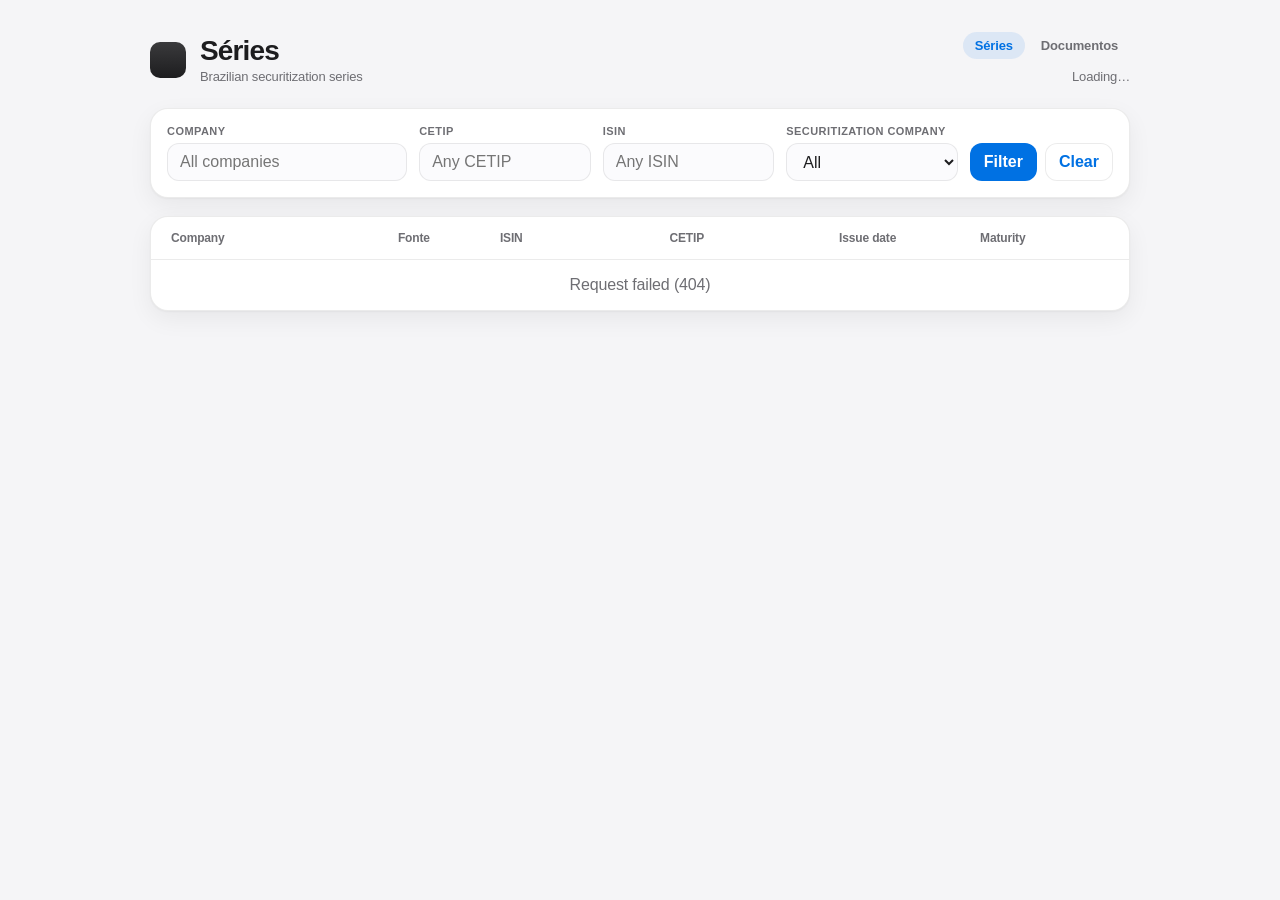
==== web/index.html @ 2756e40d "Show six series columns and single-série detail List Company, Fonte, ISIN, CETIP, Issue date, and Ma" ====
<!DOCTYPE html>
<html lang="en">
  <head>
    <meta charset="utf-8" />
    <meta name="viewport" content="width=device-width, initial-scale=1" />
    <title>Séries</title>
    <link rel="stylesheet" href="styles.css" />
  </head>
  <body>
    <header class="topbar">
      <div class="brand">
        <span class="mark" aria-hidden="true"></span>
        <div>
          <h1>Séries</h1>
          <p>Brazilian securitization series</p>
        </div>
      </div>
      <div class="topbar-aside">
        <nav class="site-nav" aria-label="Catalog sections">
          <a class="active" href="/">Séries</a>
          <a href="/documentos">Documentos</a>
        </nav>
        <p class="count" id="result-count">Loading…</p>
      </div>
    </header>

    <main>
      <form class="filters filters-emissoes" id="filters" autocomplete="off">
        <label>
          <span>Company</span>
          <input id="filter-company" name="company" list="company-options" placeholder="All companies" />
          <datalist id="company-options"></datalist>
        </label>
        <label>
          <span>CETIP</span>
          <input id="filter-cetip" name="cetip" placeholder="Any CETIP" />
        </label>
        <label>
          <span>ISIN</span>
          <input id="filter-isin" name="isin" placeholder="Any ISIN" />
        </label>
        <label>
          <span>Securitization company</span>
          <select id="filter-fonte" name="fonte">
            <option value="">All</option>
          </select>
        </label>
        <div class="filter-actions">
          <button type="submit">Filter</button>
          <button type="button" class="ghost" id="reset-filters">Clear</button>
        </div>
      </form>

      <section class="list-card" aria-live="polite">
        <div class="list-head list-head-emissoes">
          <span>Company</span>
          <span>Fonte</span>
          <span>ISIN</span>
          <span>CETIP</span>
          <span>Issue date</span>
          <span>Maturity</span>
        </div>
        <ul class="list" id="serie-list"></ul>
        <p class="status" id="status" hidden></p>
        <button type="button" class="load-more" id="load-more" hidden>Load more</button>
      </section>
    </main>

    <div class="sheet" id="sheet" hidden>
      <div class="sheet-backdrop" data-close="true"></div>
      <aside class="sheet-panel sheet-panel-wide" role="dialog" aria-modal="true" aria-labelledby="sheet-title">
        <header>
          <h2 id="sheet-title">Série</h2>
          <button type="button" class="icon-close" data-close="true" aria-label="Close">×</button>
        </header>
        <div class="sheet-body" id="sheet-body"></div>
      </aside>
    </div>

    <script src="app.js"></script>
  </body>
</html>
---- web/styles.css ----
:root {
  --bg: #f5f5f7;
  --surface: #ffffff;
  --text: #1d1d1f;
  --muted: #6e6e73;
  --line: rgba(0, 0, 0, 0.08);
  --accent: #0071e3;
  --accent-press: #0077ed;
  --shadow: 0 1px 2px rgba(0, 0, 0, 0.04), 0 8px 24px rgba(0, 0, 0, 0.06);
  --radius: 18px;
}

* {
  box-sizing: border-box;
}

html,
body {
  margin: 0;
  min-height: 100%;
  background: var(--bg);
  color: var(--text);
  font-family: -apple-system, BlinkMacSystemFont, "SF Pro Text", "Segoe UI", sans-serif;
  letter-spacing: -0.01em;
}

body {
  padding: 32px 24px 80px;
}

.topbar,
.filters,
.list-card {
  max-width: 980px;
  margin: 0 auto;
}

.topbar {
  display: flex;
  align-items: flex-end;
  justify-content: space-between;
  gap: 16px;
  margin-bottom: 24px;
}

.topbar-aside {
  display: flex;
  flex-direction: column;
  align-items: flex-end;
  gap: 8px;
}

.site-nav {
  display: flex;
  gap: 4px;
}

.site-nav a {
  display: inline-block;
  padding: 6px 12px;
  border-radius: 999px;
  color: var(--muted);
  text-decoration: none;
  font-size: 13px;
  font-weight: 600;
}

.site-nav a:hover {
  color: var(--text);
  background: rgba(0, 0, 0, 0.04);
}

.site-nav a.active {
  color: var(--accent);
  background: rgba(0, 113, 227, 0.1);
}

.brand {
  display: flex;
  gap: 14px;
  align-items: center;
}

.mark {
  width: 36px;
  height: 36px;
  border-radius: 10px;
  background: linear-gradient(180deg, #3a3a3c, #1d1d1f);
}

h1 {
  margin: 0;
  font-size: 28px;
  font-weight: 650;
  letter-spacing: -0.03em;
}

.brand p,
.count {
  margin: 2px 0 0;
  color: var(--muted);
  font-size: 13px;
}

.filters {
  display: grid;
  grid-template-columns: 1.4fr repeat(4, 1fr) auto;
  gap: 12px;
  padding: 16px;
  background: var(--surface);
  border: 1px solid var(--line);
  border-radius: var(--radius);
  box-shadow: var(--shadow);
  margin-bottom: 18px;
}

.filters-emissoes {
  grid-template-columns: 1.4fr 1fr 1fr 1fr auto;
}

.filters label {
  display: flex;
  flex-direction: column;
  gap: 6px;
  min-width: 0;
}

.filters span {
  font-size: 11px;
  font-weight: 600;
  color: var(--muted);
  text-transform: uppercase;
  letter-spacing: 0.04em;
}

input,
select,
button {
  font: inherit;
}

input,
select {
  height: 38px;
  padding: 0 12px;
  border: 1px solid var(--line);
  border-radius: 12px;
  background: #fbfbfd;
  color: var(--text);
  outline: none;
}

input:focus,
select:focus {
  border-color: var(--accent);
  box-shadow: 0 0 0 4px rgba(0, 113, 227, 0.15);
}

.filter-actions {
  display: flex;
  align-items: flex-end;
  gap: 8px;
}

button {
  height: 38px;
  padding: 0 14px;
  border: 0;
  border-radius: 12px;
  background: var(--accent);
  color: #fff;
  font-weight: 600;
  cursor: pointer;
}

button:hover {
  background: var(--accent-press);
}

button.ghost,
button.load-more {
  background: transparent;
  color: var(--accent);
  box-shadow: inset 0 0 0 1px var(--line);
}

button.ghost:hover,
button.load-more:hover {
  background: rgba(0, 113, 227, 0.06);
}

.list-card {
  background: var(--surface);
  border: 1px solid var(--line);
  border-radius: var(--radius);
  box-shadow: var(--shadow);
  overflow: hidden;
}

.list-head,
.row {
  display: grid;
  grid-template-columns: 1.5fr 140px 1.2fr;
  gap: 12px;
  padding: 14px 20px;
  align-items: center;
}

.list-head-emissoes,
.row-emissoes {
  grid-template-columns: 1.5fr 90px 1.1fr 1.1fr 0.9fr 0.9fr;
}

.row-emissoes .codes {
  font-size: 13px;
  word-break: break-word;
}

.list-head {
  font-size: 12px;
  font-weight: 600;
  color: var(--muted);
  border-bottom: 1px solid var(--line);
}

.list {
  list-style: none;
  margin: 0;
  padding: 0;
}

.row {
  width: 100%;
  background: transparent;
  color: inherit;
  border: 0;
  border-radius: 0;
  height: auto;
  text-align: left;
  font-weight: 500;
  border-bottom: 1px solid var(--line);
}

.row:last-child {
  border-bottom: 0;
}

.row:hover {
  background: #f7f7f8;
}

.row .muted {
  color: var(--muted);
  font-weight: 400;
}

.status,
.load-more {
  margin: 16px auto;
  display: block;
}

.status[hidden],
.load-more[hidden] {
  display: none;
}

.status {
  text-align: center;
  color: var(--muted);
}

.load-more {
  margin-bottom: 20px;
}

.sheet[hidden] {
  display: none;
}

.sheet {
  position: fixed;
  inset: 0;
  z-index: 20;
}

.sheet-backdrop {
  position: absolute;
  inset: 0;
  background: rgba(0, 0, 0, 0.28);
}

.sheet-panel {
  position: absolute;
  top: 0;
  right: 0;
  width: min(440px, 100%);
  height: 100%;
  background: var(--surface);
  box-shadow: -16px 0 40px rgba(0, 0, 0, 0.12);
  display: flex;
  flex-direction: column;
}

.sheet-panel-wide {
  width: min(640px, 100%);
}

.sheet-panel header {
  display: flex;
  align-items: center;
  justify-content: space-between;
  padding: 22px 22px 12px;
  border-bottom: 1px solid var(--line);
}

.sheet-panel h2 {
  margin: 0;
  font-size: 20px;
  letter-spacing: -0.03em;
}

.icon-close {
  width: 32px;
  height: 32px;
  padding: 0;
  background: #f2f2f4;
  color: var(--text);
  font-size: 22px;
  line-height: 1;
}

.sheet-body {
  padding: 8px 22px 32px;
  overflow: auto;
}

.kv {
  display: grid;
  grid-template-columns: 140px 1fr;
  gap: 8px 12px;
  padding: 12px 0;
  border-bottom: 1px solid var(--line);
  font-size: 14px;
}

.kv dt {
  margin: 0;
  color: var(--muted);
}

.kv dd {
  margin: 0;
  word-break: break-word;
}

.sheet-body a {
  color: var(--accent);
  text-decoration: none;
  font-weight: 600;
}

.open-link {
  display: inline-flex;
  margin-top: 18px;
  height: 42px;
  align-items: center;
  padding: 0 16px;
  border-radius: 12px;
  background: var(--accent);
  color: #fff !important;
}

.detail-section {
  margin-top: 20px;
}

.detail-section:first-child {
  margin-top: 4px;
}

.detail-section h3 {
  margin: 0 0 8px;
  font-size: 15px;
  font-weight: 650;
  letter-spacing: -0.02em;
}

.section-empty {
  margin: 0;
  color: var(--muted);
  font-size: 14px;
}

.serie-list {
  display: grid;
  gap: 12px;
}

.serie-card {
  border: 1px solid var(--line);
  border-radius: 12px;
  padding: 4px 14px 8px;
  background: #fbfbfd;
}

.serie-card-head {
  display: flex;
  justify-content: space-between;
  gap: 12px;
  align-items: baseline;
  padding: 10px 0 4px;
}

.serie-card .kv {
  grid-template-columns: 160px 1fr;
  padding: 8px 0;
}

.table-wrap {
  overflow-x: auto;
  border: 1px solid var(--line);
  border-radius: 12px;
}

.data-table {
  width: 100%;
  border-collapse: collapse;
  font-size: 13px;
}

.data-table th,
.data-table td {
  padding: 10px 12px;
  text-align: left;
  border-bottom: 1px solid var(--line);
  vertical-align: top;
}

.data-table th {
  background: #f7f7f8;
  color: var(--muted);
  font-size: 11px;
  text-transform: uppercase;
  letter-spacing: 0.04em;
  font-weight: 600;
}

.data-table tbody tr:last-child td {
  border-bottom: 0;
}

.doc-list {
  list-style: none;
  margin: 0;
  padding: 0;
  display: grid;
  gap: 8px;
}

.doc-item {
  padding: 12px 14px;
  border: 1px solid var(--line);
  border-radius: 12px;
  background: #fbfbfd;
}

.doc-title {
  font-weight: 600;
  font-size: 14px;
}

.doc-title a {
  color: var(--accent);
  text-decoration: none;
}

.doc-title a:hover {
  text-decoration: underline;
}

@media (max-width: 900px) {
  .filters,
  .filters-emissoes {
    grid-template-columns: 1fr 1fr;
  }

  .filter-actions {
    grid-column: 1 / -1;
  }

  .list-head,
  .list-head-emissoes {
    display: none;
  }

  .row,
  .row-emissoes {
    grid-template-columns: 1fr;
    gap: 4px;
  }

  .topbar-aside {
    align-items: flex-start;
  }
}
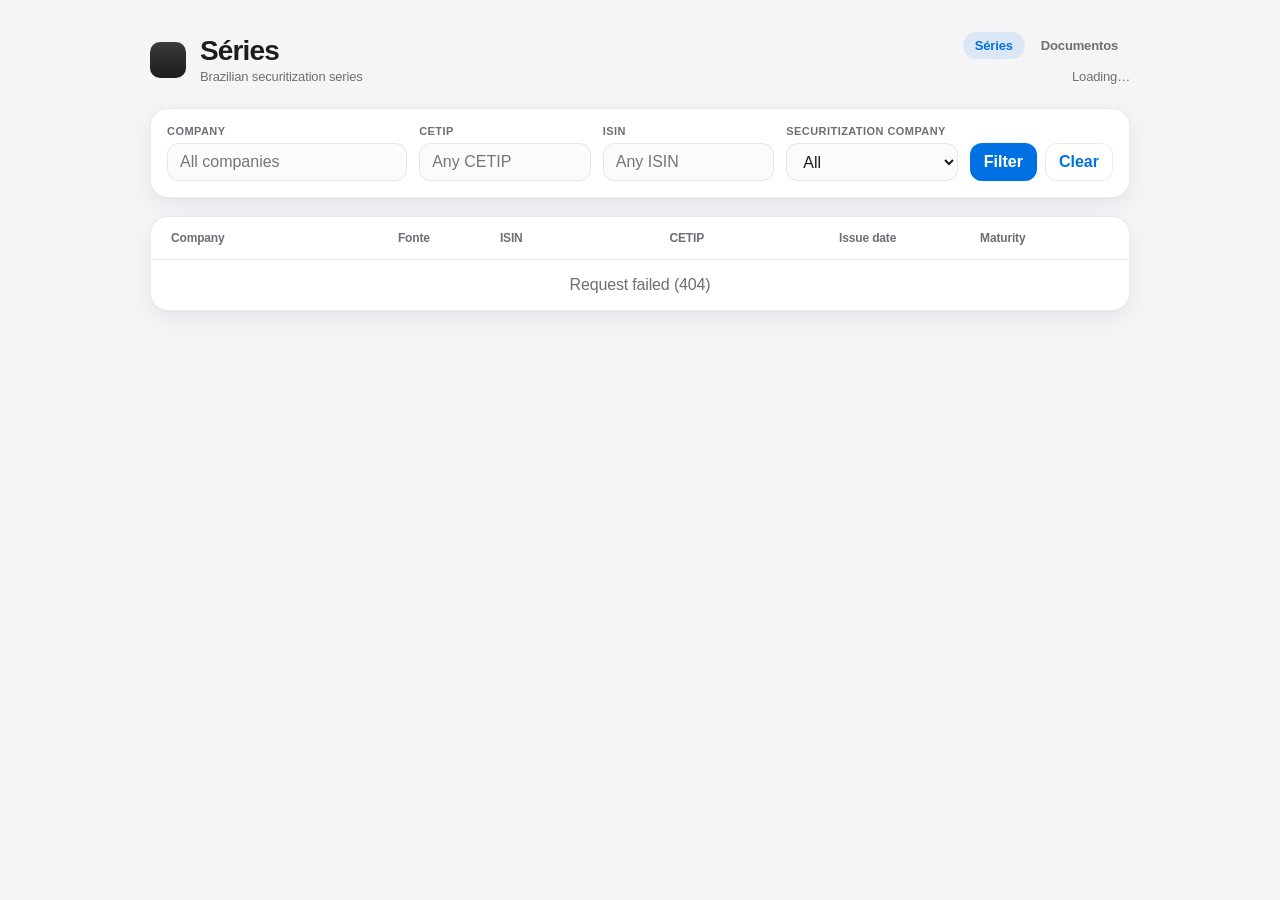
==== commit f3b30169: "Merge 27c67d9f53a9acb07ab18e7f6c8eb391f4bcc7c0 into be091fd8ea56e266667733ed565123dcdbbdf538" ====
(no text change in the page or its own stylesheets)
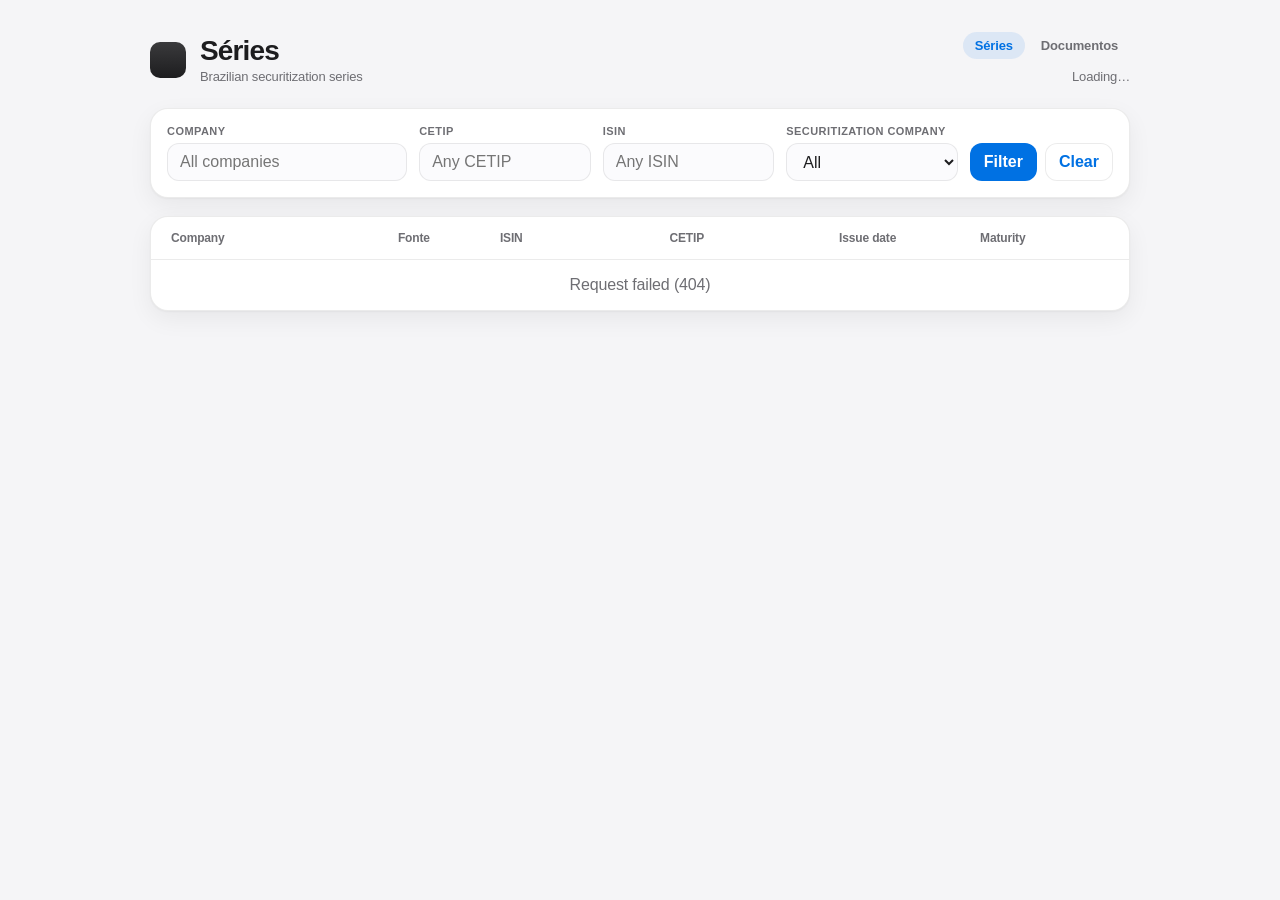
==== commit db92d7e4: "Merge branch 'cursor/series-first-6910' into main Series-first schema, catalog UI/API, and document " ====
(no text change in the page or its own stylesheets)
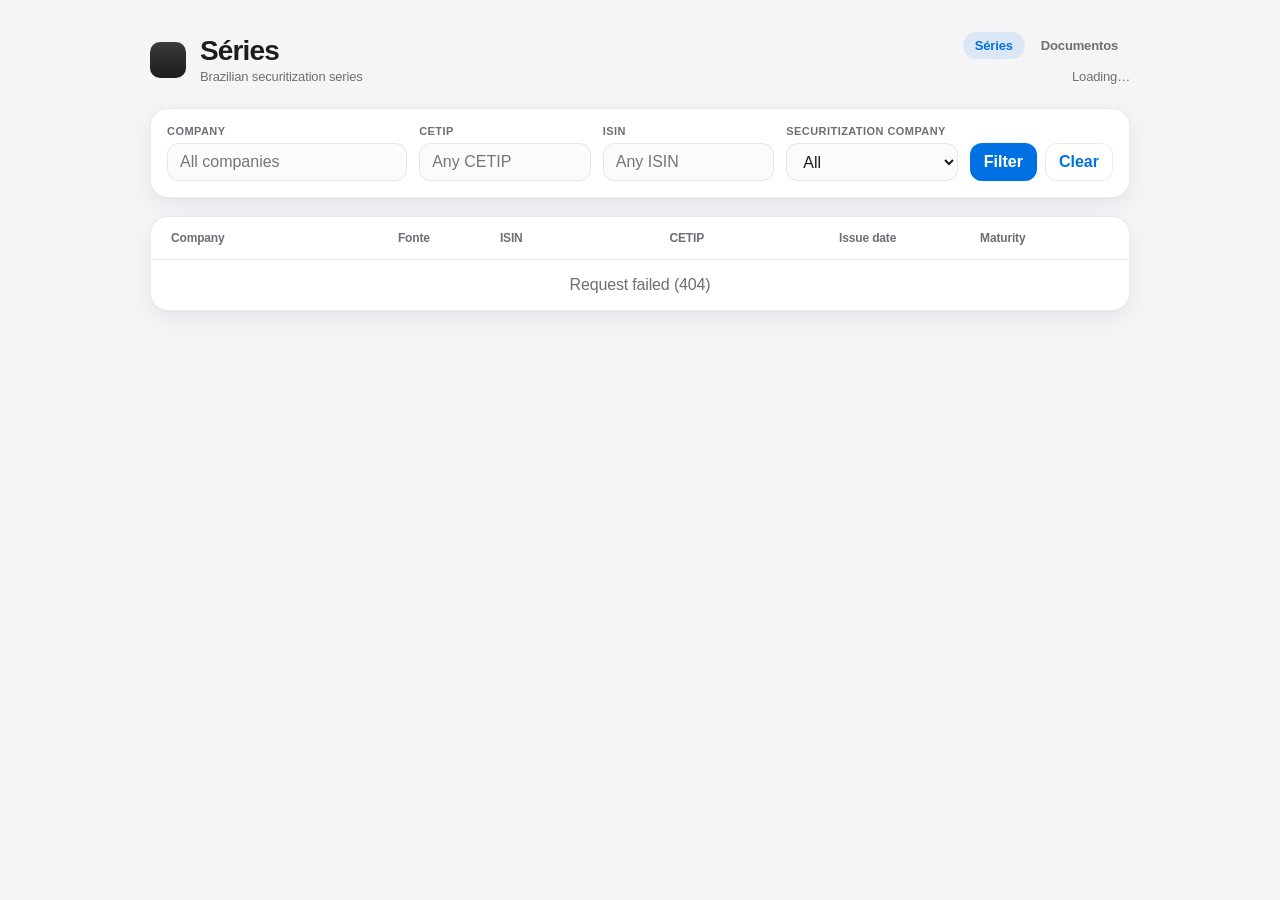
==== commit 1f038697: "Rebuild Opea for ~2h EC2 backfill with portal links Split docs once per emissao_id from detalhe fiel" ====
--- a/web/index.html
+++ b/web/index.html
@@ -4,7 +4,7 @@
     <meta charset="utf-8" />
     <meta name="viewport" content="width=device-width, initial-scale=1" />
     <title>Séries</title>
-    <link rel="stylesheet" href="styles.css" />
+    <link rel="stylesheet" href="styles.css?v=20260929" />
   </head>
   <body>
     <header class="topbar">
@@ -77,6 +77,6 @@
       </aside>
     </div>
 
-    <script src="app.js"></script>
+    <script src="app.js?v=20261011"></script>
   </body>
 </html>
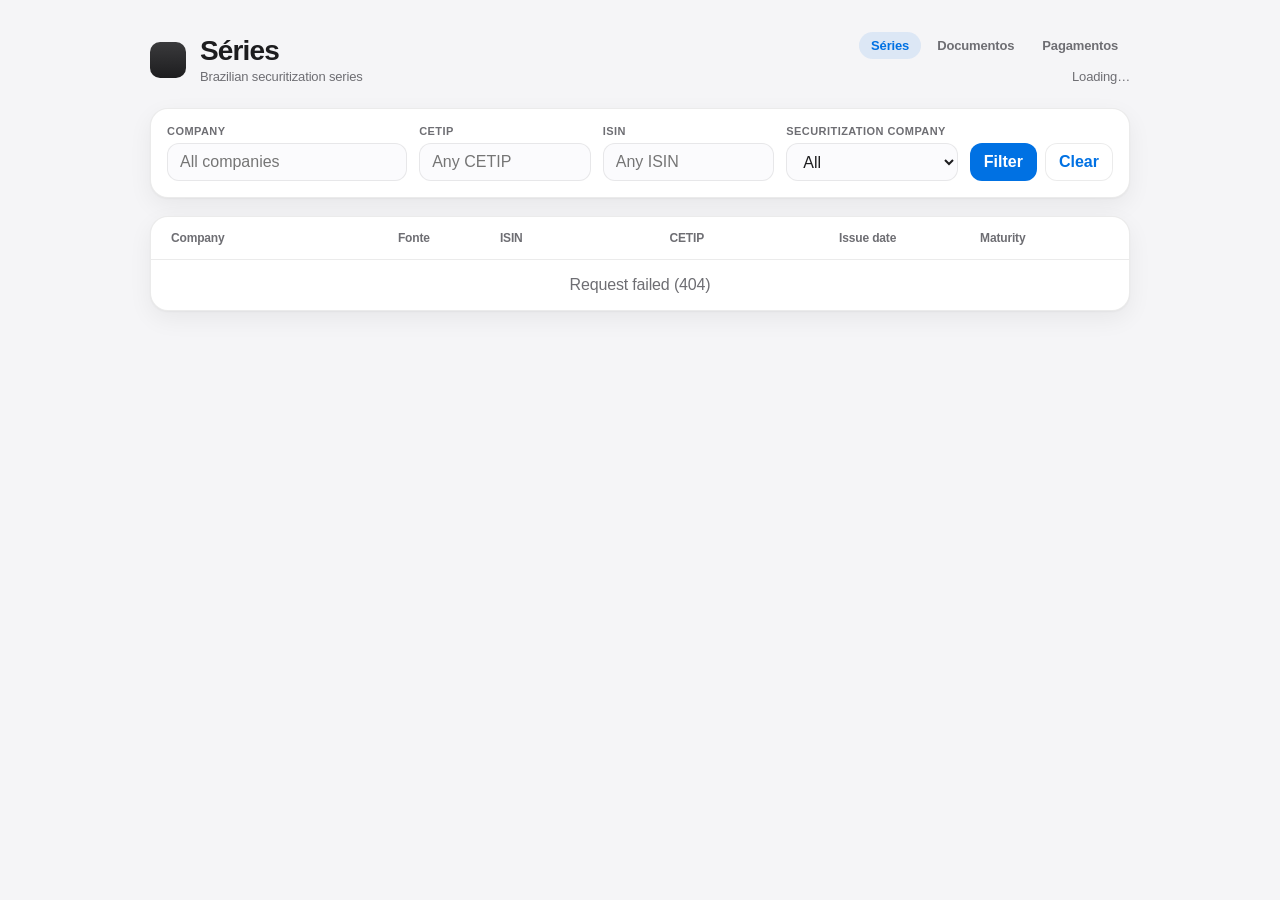
==== commit 294585e7: "Add Pagamentos catalog page for agenda events Expose GET /api/agenda (Código B3 filter, sort by data" ====
--- a/web/index.html
+++ b/web/index.html
@@ -19,6 +19,7 @@
         <nav class="site-nav" aria-label="Catalog sections">
           <a class="active" href="/">Séries</a>
           <a href="/documentos">Documentos</a>
+          <a href="/pagamentos">Pagamentos</a>
         </nav>
         <p class="count" id="result-count">Loading…</p>
       </div>
--- a/web/styles.css
+++ b/web/styles.css
@@ -423,31 +423,85 @@
   border-radius: 12px;
 }
 
+.filters-pagamentos {
+  grid-template-columns: minmax(180px, 280px) auto;
+}
+
+.table-card {
+  padding: 0;
+  overflow: hidden;
+}
+
+.table-card .table-wrap {
+  border: 0;
+  border-radius: 0;
+  max-height: min(70vh, 720px);
+  overflow: auto;
+}
+
+.table-card .status,
+.table-card .load-more {
+  margin: 12px 16px 16px;
+}
+
 .data-table {
   width: 100%;
-  border-collapse: collapse;
+  border-collapse: separate;
+  border-spacing: 0;
   font-size: 13px;
 }
 
 .data-table th,
 .data-table td {
-  padding: 10px 12px;
+  padding: 10px 14px;
   text-align: left;
   border-bottom: 1px solid var(--line);
-  vertical-align: top;
+  vertical-align: middle;
+  white-space: nowrap;
 }
 
 .data-table th {
+  position: sticky;
+  top: 0;
+  z-index: 1;
   background: #f7f7f8;
   color: var(--muted);
   font-size: 11px;
   text-transform: uppercase;
   letter-spacing: 0.04em;
   font-weight: 600;
+  box-shadow: inset 0 -1px 0 var(--line);
+}
+
+.data-table tbody tr:nth-child(even) td {
+  background: #fbfbfd;
+}
+
+.data-table tbody tr:hover td {
+  background: #f0f5ff;
 }
 
 .data-table tbody tr:last-child td {
   border-bottom: 0;
+}
+
+.data-table th.num,
+.data-table td.num {
+  text-align: right;
+  font-variant-numeric: tabular-nums;
+}
+
+.data-table td.mono {
+  font-family: ui-monospace, SFMono-Regular, Menlo, Consolas, monospace;
+  font-size: 12.5px;
+  font-weight: 600;
+  color: #1d1d1f;
+}
+
+.agenda-table td:nth-child(4) {
+  white-space: normal;
+  min-width: 140px;
+  max-width: 280px;
 }
 
 .doc-list {
@@ -481,8 +535,13 @@
 
 @media (max-width: 900px) {
   .filters,
-  .filters-emissoes {
+  .filters-emissoes,
+  .filters-pagamentos {
     grid-template-columns: 1fr 1fr;
+  }
+
+  .filters-pagamentos {
+    grid-template-columns: 1fr;
   }
 
   .filter-actions {
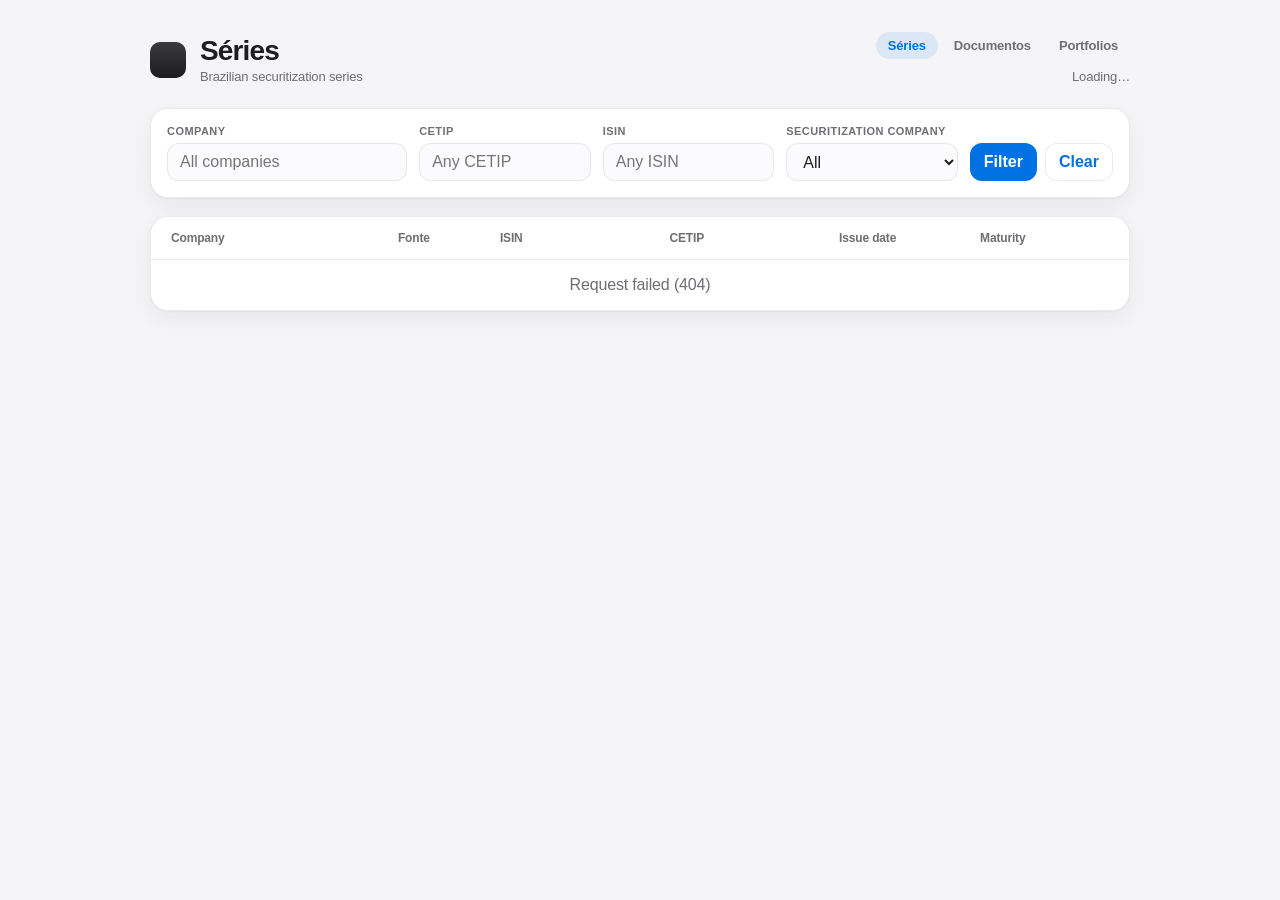
==== commit 7b233c1b: "Add Portfolios tab with carteiras memberships Create the carteiras table for unique portfolio/série " ====
--- a/web/index.html
+++ b/web/index.html
@@ -19,7 +19,7 @@
         <nav class="site-nav" aria-label="Catalog sections">
           <a class="active" href="/">Séries</a>
           <a href="/documentos">Documentos</a>
-          <a href="/pagamentos">Pagamentos</a>
+          <a href="/portfolios">Portfolios</a>
         </nav>
         <p class="count" id="result-count">Loading…</p>
       </div>
--- a/web/styles.css
+++ b/web/styles.css
@@ -423,85 +423,31 @@
   border-radius: 12px;
 }
 
-.filters-pagamentos {
-  grid-template-columns: minmax(180px, 280px) auto;
-}
-
-.table-card {
-  padding: 0;
-  overflow: hidden;
-}
-
-.table-card .table-wrap {
-  border: 0;
-  border-radius: 0;
-  max-height: min(70vh, 720px);
-  overflow: auto;
-}
-
-.table-card .status,
-.table-card .load-more {
-  margin: 12px 16px 16px;
-}
-
 .data-table {
   width: 100%;
-  border-collapse: separate;
-  border-spacing: 0;
+  border-collapse: collapse;
   font-size: 13px;
 }
 
 .data-table th,
 .data-table td {
-  padding: 10px 14px;
+  padding: 10px 12px;
   text-align: left;
   border-bottom: 1px solid var(--line);
-  vertical-align: middle;
-  white-space: nowrap;
+  vertical-align: top;
 }
 
 .data-table th {
-  position: sticky;
-  top: 0;
-  z-index: 1;
   background: #f7f7f8;
   color: var(--muted);
   font-size: 11px;
   text-transform: uppercase;
   letter-spacing: 0.04em;
   font-weight: 600;
-  box-shadow: inset 0 -1px 0 var(--line);
-}
-
-.data-table tbody tr:nth-child(even) td {
-  background: #fbfbfd;
-}
-
-.data-table tbody tr:hover td {
-  background: #f0f5ff;
 }
 
 .data-table tbody tr:last-child td {
   border-bottom: 0;
-}
-
-.data-table th.num,
-.data-table td.num {
-  text-align: right;
-  font-variant-numeric: tabular-nums;
-}
-
-.data-table td.mono {
-  font-family: ui-monospace, SFMono-Regular, Menlo, Consolas, monospace;
-  font-size: 12.5px;
-  font-weight: 600;
-  color: #1d1d1f;
-}
-
-.agenda-table td:nth-child(4) {
-  white-space: normal;
-  min-width: 140px;
-  max-width: 280px;
 }
 
 .doc-list {
@@ -533,15 +479,103 @@
   text-decoration: underline;
 }
 
+.portfolio-layout {
+  max-width: 980px;
+  margin: 0 auto;
+  display: flex;
+  flex-direction: column;
+  gap: 18px;
+}
+
+.portfolio-panel {
+  display: grid;
+  grid-template-columns: 1.4fr 1fr auto;
+  align-items: end;
+  gap: 12px;
+  margin-bottom: 0;
+}
+
+.portfolio-panel .hint {
+  grid-column: 1 / -1;
+  margin: 0;
+  color: var(--muted);
+  font-size: 13px;
+}
+
+.portfolio-create {
+  display: grid;
+  grid-template-columns: 1fr auto;
+  gap: 8px;
+  align-items: end;
+}
+
+.portfolio-select-label,
+.portfolio-search-label {
+  display: flex;
+  flex-direction: column;
+  gap: 6px;
+  min-width: 0;
+}
+
+.list-head-portfolio,
+.row-portfolio {
+  grid-template-columns: 1.5fr 90px 1.1fr 1.1fr 110px;
+}
+
+.row-portfolio {
+  display: grid;
+}
+
+.row-actions {
+  display: flex;
+  justify-content: flex-end;
+}
+
+button.danger {
+  color: #b42318;
+}
+
+button.danger:hover {
+  background: rgba(180, 35, 24, 0.06);
+}
+
+.search-results {
+  grid-column: 1 / -1;
+  display: flex;
+  flex-direction: column;
+  gap: 8px;
+}
+
+.search-hit {
+  display: flex;
+  align-items: center;
+  justify-content: space-between;
+  gap: 16px;
+  padding: 12px 14px;
+  border: 1px solid var(--line);
+  border-radius: 14px;
+  background: #fbfbfd;
+}
+
+.search-hit strong {
+  font-weight: 600;
+}
+
+.search-hit p {
+  margin: 4px 0 0;
+  font-size: 13px;
+}
+
 @media (max-width: 900px) {
   .filters,
   .filters-emissoes,
-  .filters-pagamentos {
+  .portfolio-panel {
     grid-template-columns: 1fr 1fr;
   }
 
-  .filters-pagamentos {
-    grid-template-columns: 1fr;
+  .portfolio-create {
+    grid-column: 1 / -1;
+    grid-template-columns: 1fr auto;
   }
 
   .filter-actions {
@@ -549,12 +583,14 @@
   }
 
   .list-head,
-  .list-head-emissoes {
+  .list-head-emissoes,
+  .list-head-portfolio {
     display: none;
   }
 
   .row,
-  .row-emissoes {
+  .row-emissoes,
+  .row-portfolio {
     grid-template-columns: 1fr;
     gap: 4px;
   }
